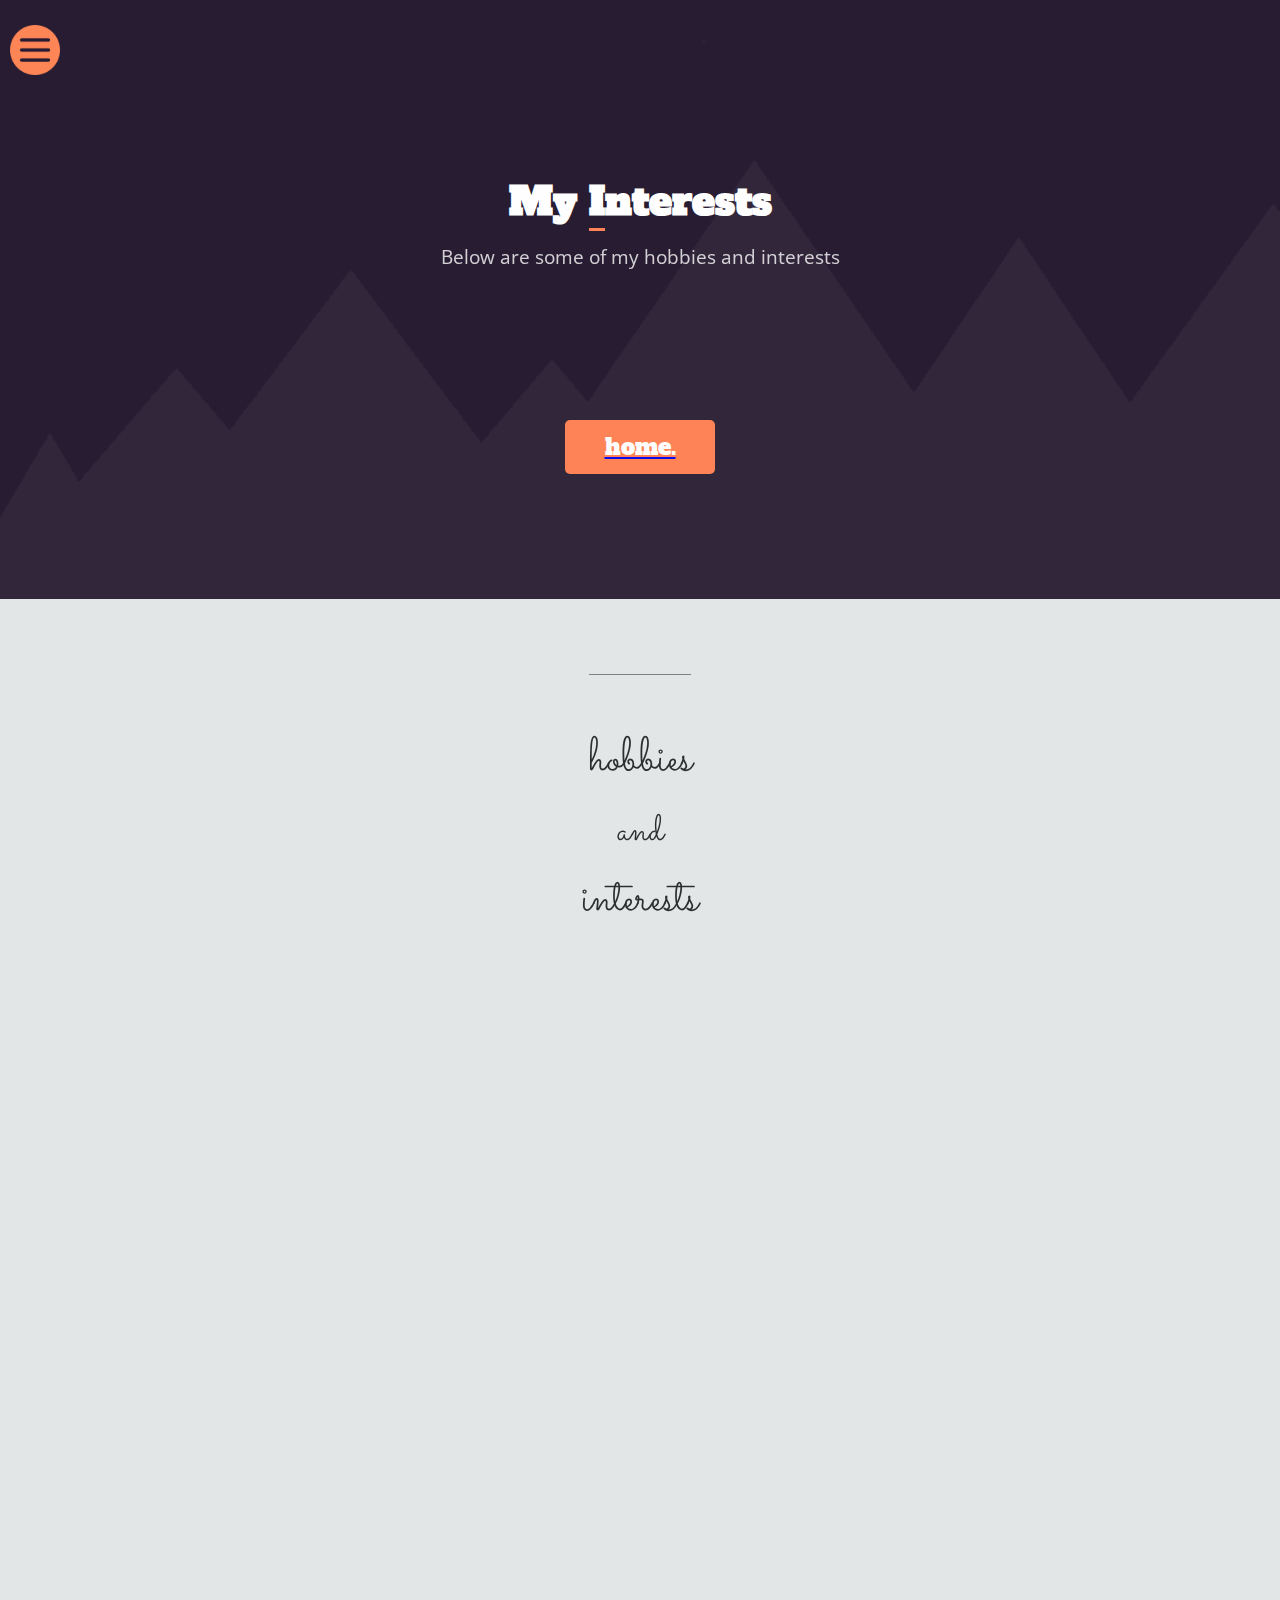
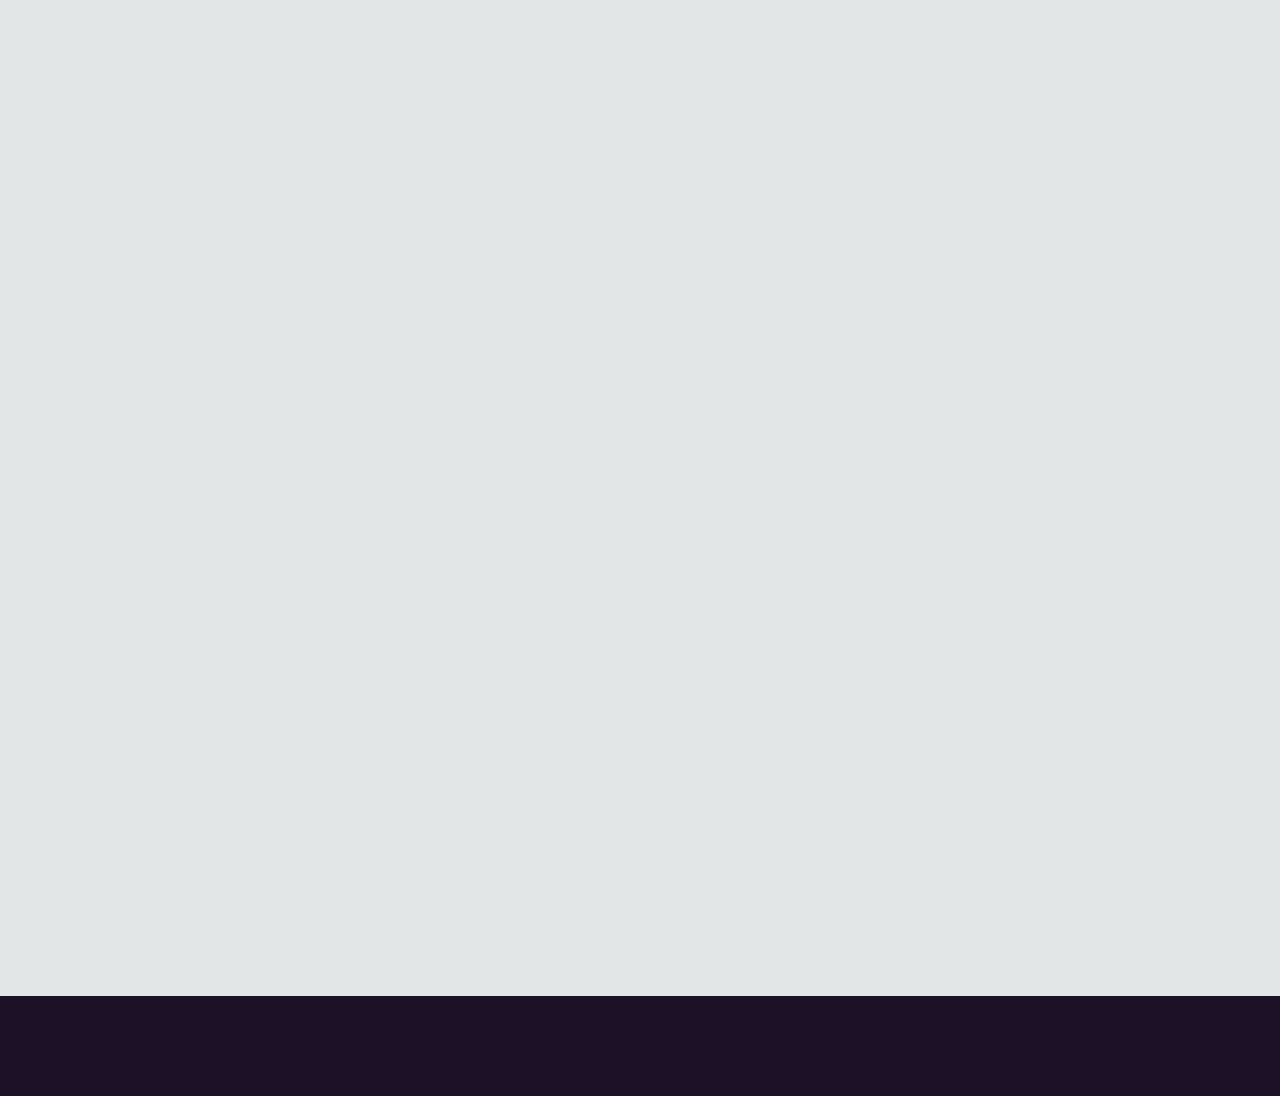
==== interests.html @ 3ed96c2d "Main Files" ====
<!DOCTYPE html>
<html lang="en">
    <head>
        <meta charset="UTF-8" name="viewport" content="width=device-width">
        <link rel="stylesheet" type="text/css" href="CSS/interests.css">
        <link rel="stylesheet" href="https://maxcdn.bootstrapcdn.com/bootstrap/4.0.0-alpha.5/css/bootstrap.min.css" integrity="sha384-AysaV+vQoT3kOAXZkl02PThvDr8HYKPZhNT5h/CXfBThSRXQ6jW5DO2ekP5ViFdi" crossorigin="anonymous">
            <link href="https://fonts.googleapis.com/css?family=Baloo|Open+Sans" rel="stylesheet">
            <link href="https://fonts.googleapis.com/css?family=Open+Sans" rel="stylesheet">
            <link href="https://fonts.googleapis.com/css?family=Leckerli+One|Sacramento" rel="stylesheet">
            <link href="https://fonts.googleapis.com/css?family=Sacramento" rel="stylesheet">
            <link href="https://fonts.googleapis.com/css?family=Alfa+Slab+One|Leckerli+One|Sacramento" rel="stylesheet">
            <link href="https://fonts.googleapis.com/css?family=Dosis|Open+Sans" rel="stylesheet">
    </head>
    
    <body>
        
        <div id="wrapper">
                    
                <div class="phoneMenu" id="phoneMenu">
                    
                    <div class="phoneMenuItems">
                    
                        <ul>
                            <li><a href="about.html">about</a></li>
                            <li><a href="projects.html">projects</a></li>
                            
                        </ul>
                    
                        <div class="x" id="cancelMenuBtn">X</div>
                        
                    </div>
                    
                </div>
                
                <div class="container-fluid">
                    
                    <div class="row">
                        <div class="col-lg-12
                                    mainBlock">
                            
                            <div class="menuBtnContainer" id="menuBtnContainer">
                                <img src="Images/menuBtn.png" class="menuBtn" id="menuBtn">
                                <a href="about.html" class="aboutBtn" id="aboutBtn">> about</a>
                                <a href="projects.html" class="interestsBtn" id="interestsBtn">> projects</a>
                            </div>
                            
                            <h1 class="mainTitle">My <p class="mainTitleName">Interests</p></h1>
                            <small class="mainText">Below are some of my hobbies and interests</small>
                            
                            <a href="projects.html"><button class="portfolioBtn">home.</button></a>
                                
                                <img src="Images/menuBtn.png" class="menuBtnPhone" id="menuBtnPhone">
                            
                        </div>
                    </div>
                    
                    
                    <div class="lineBreak">
                    </div>
                    <p class="lineBreakText">hobbies<br><small class="lineBreakAnd">and</small><br>interests</p>
                    
                    
                    <div class="row">
                     
                        <div class="offset-lg-1 col-lg-6
                                    col-md-12
                                    col-sm-12
                                    col-xs-12
                                    htmlBlock
                                    block">
                            
                            <h3 class="blockTitle htmlBlockTitle">anime.<img src="Images/animeImg.png" alt="#" class="animeImg"></h3><p class="blockPara">Anime, short for the word animation, is a style of Japanese animation typically aimed at adults and children. There's plenty to pick from, and many anime style movies are very popular and considered classics even in the West (Spirited Away is one that comes to mind). I've watched many and my current favourites are Hunter X Hunter and Full Metal Alchemist.</p>
                            
                        </div>
                        
                    </div>
                    
                    <div class="row">
                        <div class="offset-lg-5 col-lg-6
                                    col-md-12
                                    col-sm-12
                                    col-xs-12
                                    cssBlock
                                    block">
                            
                            <h3 class="blockTitle">art.<img src="Images/artImg.png" alt="#" class="artImg"></h3><p class="blockPara">Ever since reading my first comic I was really into the art and have become interested in producing some of my own. I used to use pencil and paper but have since gone digital, so now I use a tablet and special pen to draw with.</p>
                            
                            
                        </div>
                    </div>
                    
                    <div class="row">
                        <div class="offset-lg-1 col-lg-6
                                    col-md-12
                                    col-sm-12
                                    col-xs-12
                                    javascriptBlock
                                    block">
                            
                            <h3 class="blockTitle">movies.<img src="Images/moviesImg.png" alt="#" class="moviesImg"></h3><p class="blockPara">I watch a lot of movies, recent favourties are Drive and Don't Breath. Looking forward to Star Wars this year.</p>
                            
                        </div>
                    </div>
                    
                    <div class="row">
                        <div class="offset-lg-5 col-lg-6
                                    col-md-12
                                    col-sm-12
                                    col-xs-12
                                    jqueryBlock
                                    block">
                            
                            <h3 class="blockTitle">web design.<img src="Images/webImg.png" alt="#" class="webImg"></h3><p class="blockPara">I studied Web Design in University and did front-end stuff as well as some PHP and SQL. It wasn't until after Uni that I became super interested in a career in web design. I tried a bunch of different programming languages trying to figure out what path I should go down. I really enjoyed the creative side of web design and have been doing it ever since.</p>
                            
                        </div>
                        
                    </div>
                    
                </div>
                
                <div id="footer">
                
                    <div class="footerIconContainer">
                    </div>
                    
                </div>
                
            </div>
        
        <script type="text/javascript" src="Javascript/jquery-1.12.4.js"></script>
        <script type="text/javascript" src="Javascript/interests.js"></script>
    </body>
</html>
---- CSS/interests.css ----
* {
    padding:0;
    margin:0;
}

#wrapper {
    background-color:#E2E6E6;
}

.phoneMenu {
    position:fixed;
    width:100%;
    height:100%;
    overflow:hidden;
    background-color:black;
    z-index:11111;
    opacity:0.9;
    transition:1s ease-in-out;
    top:-1000px;
}

.phoneMenuItems {
    width:60%;
    margin:0 auto;
    text-align:center;
    margin-top:75px;
}

.phoneMenuItems li {
    line-height:3;
    list-style-type:none;
}

.phoneMenuItems li a {
    text-decoration:none;
    font-family:alfa slab one;
    font-size:1.5em;
    opacity:;
    color:coral;
}

.menuBtnPhone:hover {
    opacity:0.8;
    cursor:pointer;
}

.x {
    margin-top:50px;
    font-family:alfa slab one;
    font-size:3em;
    color:coral;
}
.x:hover {
    cursor:pointer;
}

/* Main header */
.mainBlock {
    height:auto;
    padding-bottom:125px;
    background-color:#1D1128;
    opacity:0.95;
    overflow:hidden;
    background-image:url('../Backgrounds/portfolioBG.png');
    background-repeat:no-repeat;
    background-size:cover;
}

.mainTitle {
    width:60%;
    margin:0 auto;
    text-align:center;
    font-family:alfa slab one;
    margin-top:175px;
    font-size:2.4em;
    color:white;
}
.mainTitleName {
    display:inline-block;
}

.mainTitleName::first-letter {
    border-bottom:3px solid coral;
}

.mainText {
    width:80%;
    display:block;
    margin: 0 auto;
    text-align:center;
    margin-top:15px;
    font-family:open sans;
    font-size:1.2em;
    color:white;
    opacity:0.8;
}

.btnContainer {
    width:35%;
    height:auto;
    margin: 0 auto;
    margin-top:450px;
    text-align:center;
}

.portfolioBtn {
    display:block;
    margin:0 auto;
    margin-top:150px;
    border:none;
    background-color:coral;
    transition:0.25s ease-in-out;
    border-radius:5px;
    font-family:alfa slab one;
    font-size:1.4em;
    color:white;
    padding:12px;
    width:150px;
}

.menuBtnContainer {
    position:fixed;
    width:150px;
    height:200px;
    padding-top:25px;
    padding-left:10px;
    overflow:hidden;
}

.aboutBtn, .interestsBtn{
    display:block;
    margin-top:15px;
    margin-left:-125px;
    font-family:open sans;
    color:white;
    width:100px;
    font-size:1.2em;
    transition:0.5s ease-in-out;
    z-index:1;
}

.aboutBtn::first-letter, .interestsBtn::first-letter {
    color:coral;
}

.aboutBtn:hover, .interestsBtn:hover {
    text-decoration:none;
    color:coral;
}

.menuBtn {
    width:50px;
    transition:0.25s ease-in-out;
    z-index:1111;
}

.menuBtnPhone {
    width:50px;
    position:fixed;
    transition:0.25s ease-in-out;
    z-index:1111;
    top:0;
    left:0;
    margin:20px;
    opacity:0.5;
    display:none;
}


.portfolioBtn:hover, .menuBtn:hover {
    opacity:0.8;
    cursor:pointer;
}

/* Line break */
.lineBreak {
    margin:0 auto;
    width:8%;
    border-top:1px solid grey;
    margin-top:75px;
    margin-bottom:50px;
}

/* Line break text - experienced in .. */
.lineBreakText {
    text-align:center;
    font-family:sacramento;
    font-size:3em;
    opacity:0.8;
}

/* Language containers (what I'm experienced at) */
.htmlBlock, .cssBlock, .javascriptBlock, .jqueryBlock, .bootstrapBlock {
    height:auto;
    margin-top:50px;
    background-color:#51A9;
    padding:25px;
    opacity:0;
}

.afterScroll {
    transition:0.25s ease-in-out;
    opacity:1;
    width:100%;
}

/* Puts space between footer and last container */
.jqueryBlock {
    margin-bottom:150px;
}


.blockTitle {
    font-family:alfa slab one;
    font-size:2.8em;
    color:#1D1128;
    width:50%;
    opacity:0.9;
    margin:0 auto;
}
.blockTitle::first-letter {
    border-bottom:3px solid coral;
}

.blockPara {
    margin-top:25px;
    font-family:open sans;
    font-size:1.4em;
    line-height:1.6;
    width:50%;
    margin:0 auto;
    margin-top:25px;
}
.animeImg, .artImg, .moviesImg, .webImg {
    width:100px;
    opacity:0.6;
    padding:15px;
}
.artImg {
    width:80px;
}
.moviesImg {
    opacity:0.5;
}
.webImg {
    width:85px;
}

#footer {
    height:100px;
    background-color:#1D1128;
}




/* Under 500px screen size */
@media only screen 
    and (max-width:500px) {
        
        .lineBreak, .menuBtn, .menuBtnContainer {
            display:none;
        }
        .menuBtnPhone {
            display:block;
        }
        .blockTitle {
            font-size:2em;
            width:90%;
        }
        .blockPara {
            width:90%;
            font-size:1em;
            margin:0 auto;
            margin-top:0;
        }
        .lineBreakText {
            font-size:2.6em;
            width:75%;
            margin:0 auto;
            margin-top:50px;
        }
        .portfolioBtn {
            margin-top:50px
        }
        .mainTitle {
            margin-top:100px
        }
        .mainBlock {
            height:475px
        }
        .homeBtn {
            margin-top:50px;
            width:100px;
            font-size:1em;
        }
}

/* Changes width of text onscreen so it's not squashed */
@media only screen
    and (min-width:501px)
    and (max-width:1400px) {
        
        .blockTitle {
            width:80%;
        }
        .blockPara {
            width:80%;
        }
}

@media only screen
    and (min-width:1401px)
    and (max-width:1600px) {
        .blockTitle {
            width:75%;
        }
        .blockPara {
            width:75%;
        }
}

/* Phones */
@media only screen 
    and (max-device-width:500px)
    and (orientation: portrait) {
        
        .mainTitle {
            margin-top:100px
        }
        .mainBlock {
            height:475px
        }
        .menuBtn {
            display:none;
        }
        .menuBtnPhone {
            display:block;
            width:50px;
        }
        .x {
            margin-top:10px;
        }
        .portfolioBtn {
            margin-top:50px;
            width:100px;
            font-size:1em;
        }
        .blockTitle, .blockPara {
            width:90%;   
        }
        .lineBreakText {
            font-size:2.6em;
            width:75%;
            margin:0 auto;
            margin-top:75px;
        }
        .phoneMenuItems {
            margin-top:75px;
        }
        .homeBtn {
            margin-top:50px;
            width:100px;
            font-size:1em;
        }
}

@media only screen 
    and (max-device-width:800px)
    and (orientation: landscape) {
        
        .lineBreak, .menuBtn, .menuBtnContainer {
            display:none;
        }
        .menuBtnPhone {
            display:block;
        }
        .phoneMenuItems {
            margin-top:50px;
        }
        .x {
            margin-top:10px;
        }
        .blockTitle {
            font-size:2em;
            text-align:center;
            width:90%;
        }
        .blockPara {
            width:60%;
            font-size:1em;
        }
        .lineBreakText {
            font-size:2.6em;
            width:75%;
            margin:0 auto;
            margin-top:50px;
        }
        .portfolioBtn {
            margin-top:50px
        }
        .mainTitle {
            margin-top:100px
        }
        .mainBlock {
            height:475px
        }
}
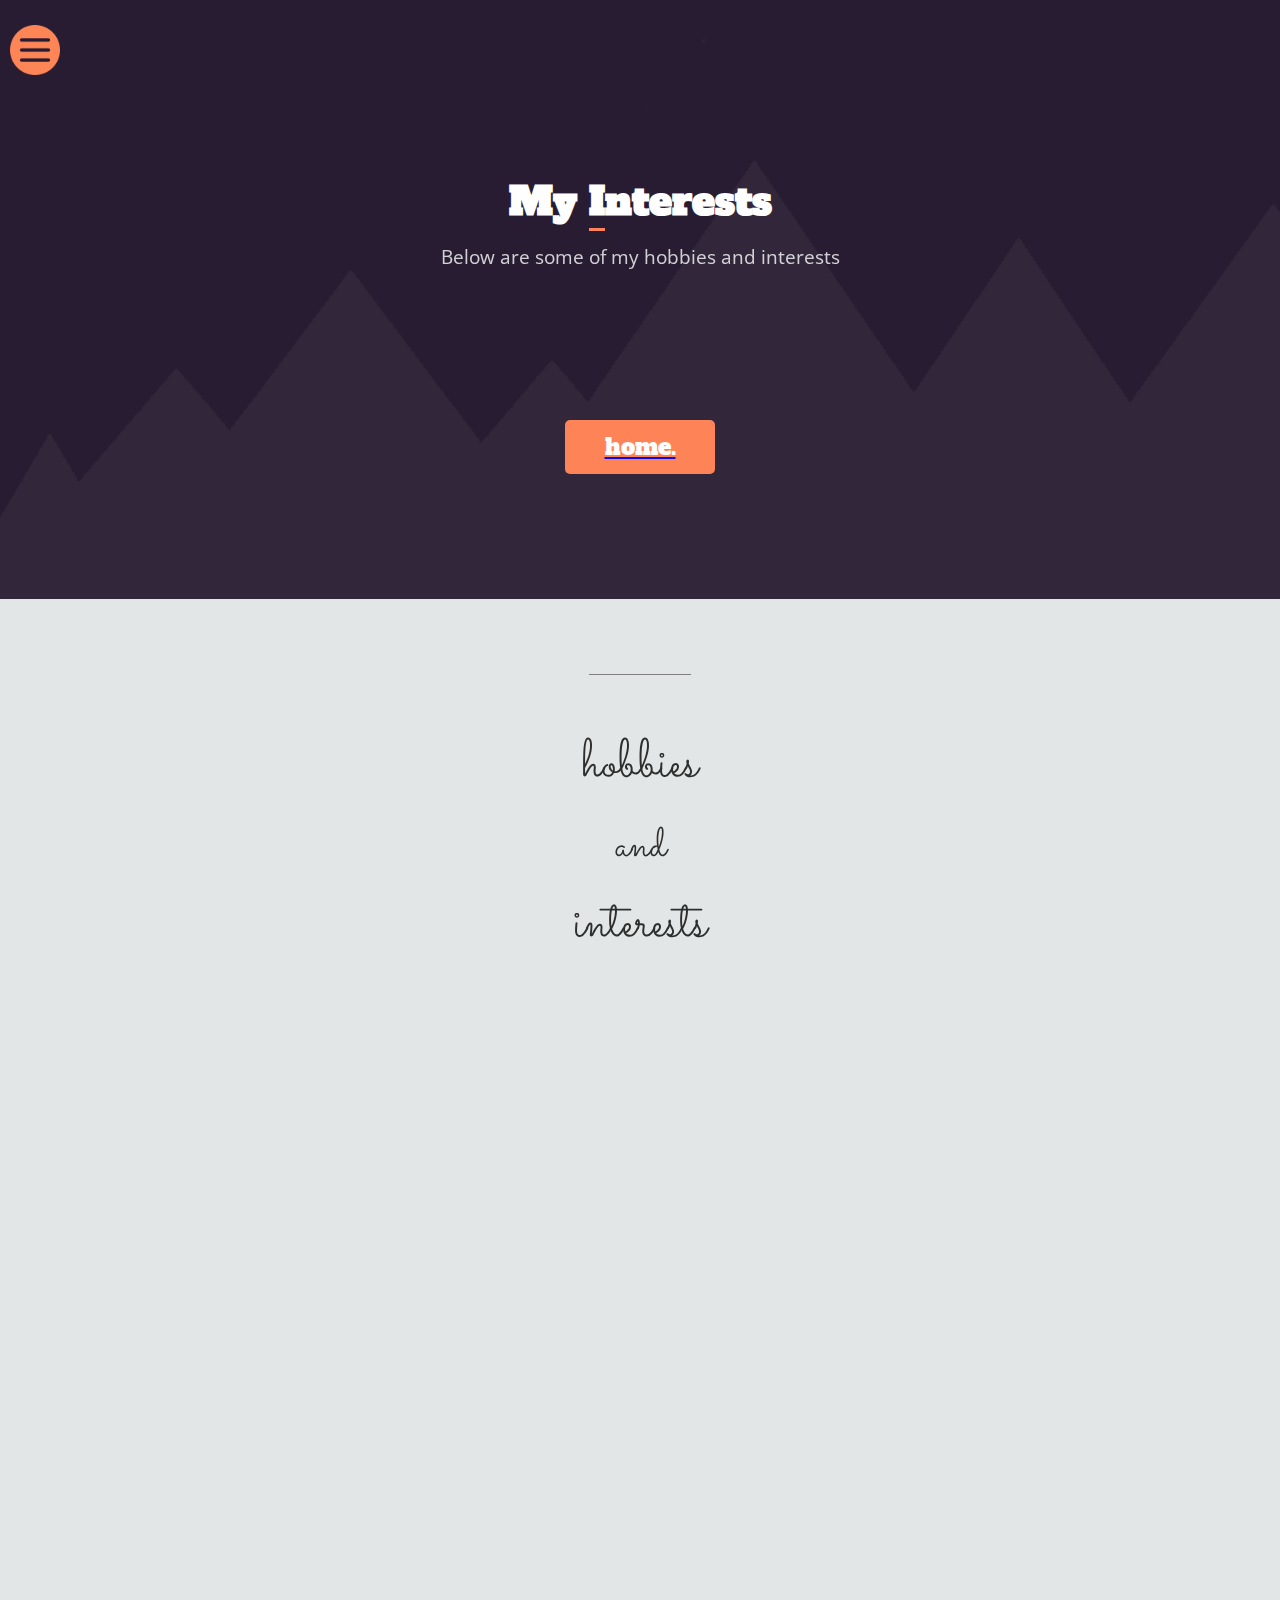
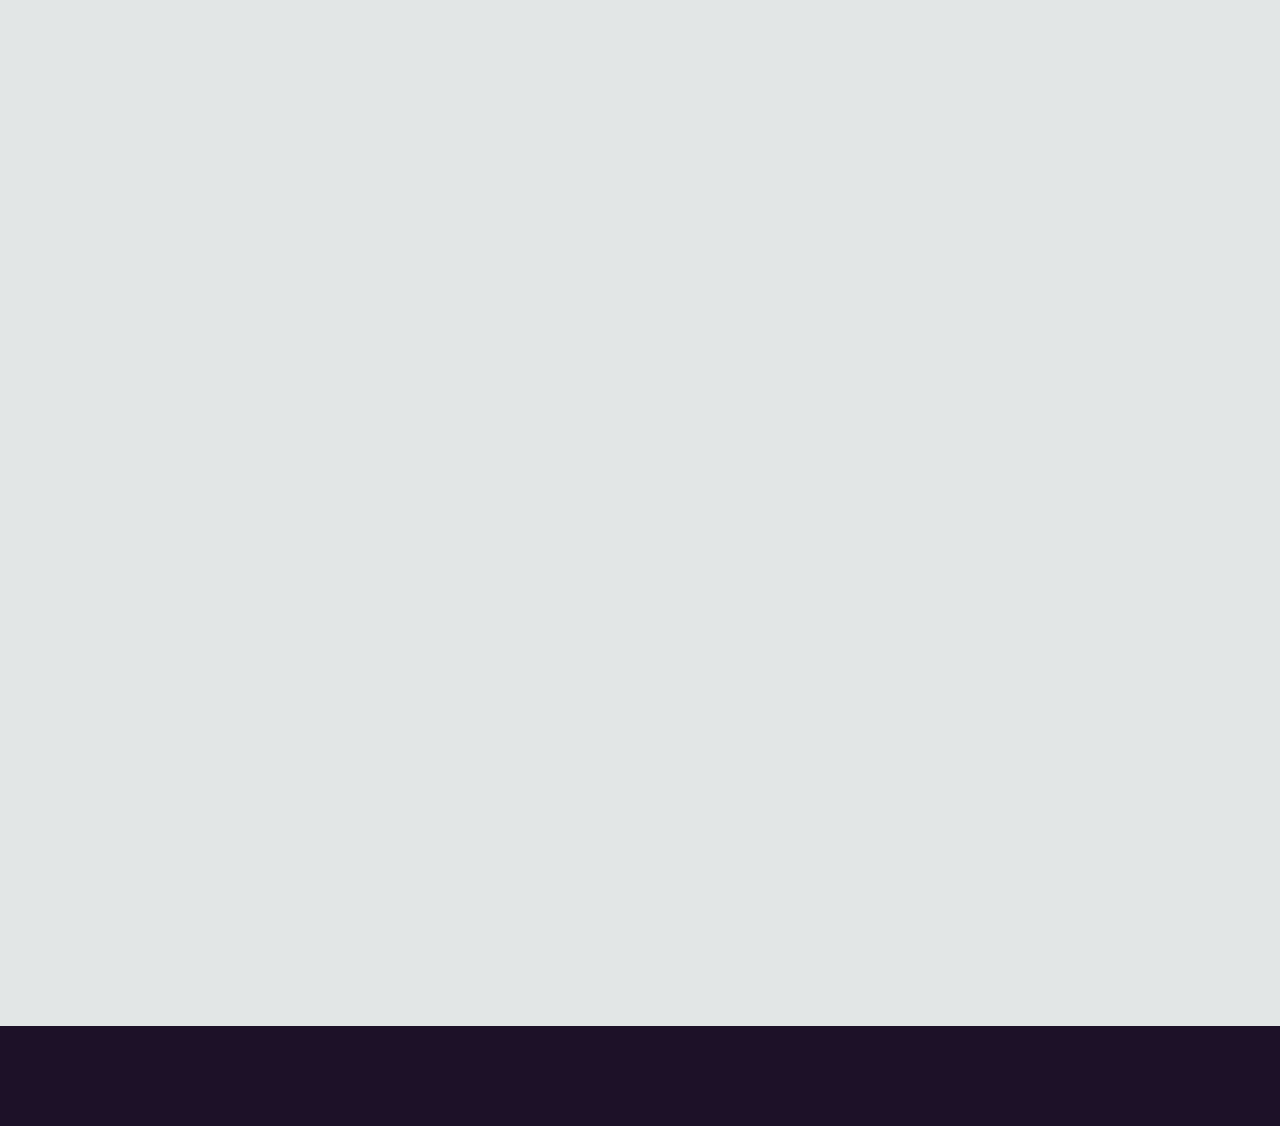
==== commit de12efe4: "Add files via upload" ====
--- a/interests.html
+++ b/interests.html
@@ -1,133 +1,133 @@
-<!DOCTYPE html>
-<html lang="en">
-    <head>
-        <meta charset="UTF-8" name="viewport" content="width=device-width">
-        <link rel="stylesheet" type="text/css" href="CSS/interests.css">
-        <link rel="stylesheet" href="https://maxcdn.bootstrapcdn.com/bootstrap/4.0.0-alpha.5/css/bootstrap.min.css" integrity="sha384-AysaV+vQoT3kOAXZkl02PThvDr8HYKPZhNT5h/CXfBThSRXQ6jW5DO2ekP5ViFdi" crossorigin="anonymous">
-            <link href="https://fonts.googleapis.com/css?family=Baloo|Open+Sans" rel="stylesheet">
-            <link href="https://fonts.googleapis.com/css?family=Open+Sans" rel="stylesheet">
-            <link href="https://fonts.googleapis.com/css?family=Leckerli+One|Sacramento" rel="stylesheet">
-            <link href="https://fonts.googleapis.com/css?family=Sacramento" rel="stylesheet">
-            <link href="https://fonts.googleapis.com/css?family=Alfa+Slab+One|Leckerli+One|Sacramento" rel="stylesheet">
-            <link href="https://fonts.googleapis.com/css?family=Dosis|Open+Sans" rel="stylesheet">
-    </head>
-    
-    <body>
-        
-        <div id="wrapper">
-                    
-                <div class="phoneMenu" id="phoneMenu">
-                    
-                    <div class="phoneMenuItems">
-                    
-                        <ul>
-                            <li><a href="about.html">about</a></li>
-                            <li><a href="projects.html">projects</a></li>
-                            
-                        </ul>
-                    
-                        <div class="x" id="cancelMenuBtn">X</div>
-                        
-                    </div>
-                    
-                </div>
-                
-                <div class="container-fluid">
-                    
-                    <div class="row">
-                        <div class="col-lg-12
-                                    mainBlock">
-                            
-                            <div class="menuBtnContainer" id="menuBtnContainer">
-                                <img src="Images/menuBtn.png" class="menuBtn" id="menuBtn">
-                                <a href="about.html" class="aboutBtn" id="aboutBtn">> about</a>
-                                <a href="projects.html" class="interestsBtn" id="interestsBtn">> projects</a>
-                            </div>
-                            
-                            <h1 class="mainTitle">My <p class="mainTitleName">Interests</p></h1>
-                            <small class="mainText">Below are some of my hobbies and interests</small>
-                            
-                            <a href="projects.html"><button class="portfolioBtn">home.</button></a>
-                                
-                                <img src="Images/menuBtn.png" class="menuBtnPhone" id="menuBtnPhone">
-                            
-                        </div>
-                    </div>
-                    
-                    
-                    <div class="lineBreak">
-                    </div>
-                    <p class="lineBreakText">hobbies<br><small class="lineBreakAnd">and</small><br>interests</p>
-                    
-                    
-                    <div class="row">
-                     
-                        <div class="offset-lg-1 col-lg-6
-                                    col-md-12
-                                    col-sm-12
-                                    col-xs-12
-                                    htmlBlock
-                                    block">
-                            
-                            <h3 class="blockTitle htmlBlockTitle">anime.<img src="Images/animeImg.png" alt="#" class="animeImg"></h3><p class="blockPara">Anime, short for the word animation, is a style of Japanese animation typically aimed at adults and children. There's plenty to pick from, and many anime style movies are very popular and considered classics even in the West (Spirited Away is one that comes to mind). I've watched many and my current favourites are Hunter X Hunter and Full Metal Alchemist.</p>
-                            
-                        </div>
-                        
-                    </div>
-                    
-                    <div class="row">
-                        <div class="offset-lg-5 col-lg-6
-                                    col-md-12
-                                    col-sm-12
-                                    col-xs-12
-                                    cssBlock
-                                    block">
-                            
-                            <h3 class="blockTitle">art.<img src="Images/artImg.png" alt="#" class="artImg"></h3><p class="blockPara">Ever since reading my first comic I was really into the art and have become interested in producing some of my own. I used to use pencil and paper but have since gone digital, so now I use a tablet and special pen to draw with.</p>
-                            
-                            
-                        </div>
-                    </div>
-                    
-                    <div class="row">
-                        <div class="offset-lg-1 col-lg-6
-                                    col-md-12
-                                    col-sm-12
-                                    col-xs-12
-                                    javascriptBlock
-                                    block">
-                            
-                            <h3 class="blockTitle">movies.<img src="Images/moviesImg.png" alt="#" class="moviesImg"></h3><p class="blockPara">I watch a lot of movies, recent favourties are Drive and Don't Breath. Looking forward to Star Wars this year.</p>
-                            
-                        </div>
-                    </div>
-                    
-                    <div class="row">
-                        <div class="offset-lg-5 col-lg-6
-                                    col-md-12
-                                    col-sm-12
-                                    col-xs-12
-                                    jqueryBlock
-                                    block">
-                            
-                            <h3 class="blockTitle">web design.<img src="Images/webImg.png" alt="#" class="webImg"></h3><p class="blockPara">I studied Web Design in University and did front-end stuff as well as some PHP and SQL. It wasn't until after Uni that I became super interested in a career in web design. I tried a bunch of different programming languages trying to figure out what path I should go down. I really enjoyed the creative side of web design and have been doing it ever since.</p>
-                            
-                        </div>
-                        
-                    </div>
-                    
-                </div>
-                
-                <div id="footer">
-                
-                    <div class="footerIconContainer">
-                    </div>
-                    
-                </div>
-                
-            </div>
-        
-        <script type="text/javascript" src="Javascript/jquery-1.12.4.js"></script>
-        <script type="text/javascript" src="Javascript/interests.js"></script>
-    </body>
+<!DOCTYPE html>
+<html lang="en">
+    <head>
+        <meta charset="UTF-8" name="viewport" content="width=device-width">
+        <link rel="stylesheet" type="text/css" href="CSS/interests.css">
+        <link rel="stylesheet" href="https://maxcdn.bootstrapcdn.com/bootstrap/4.0.0-alpha.5/css/bootstrap.min.css" integrity="sha384-AysaV+vQoT3kOAXZkl02PThvDr8HYKPZhNT5h/CXfBThSRXQ6jW5DO2ekP5ViFdi" crossorigin="anonymous">
+            <link href="https://fonts.googleapis.com/css?family=Baloo|Open+Sans" rel="stylesheet">
+            <link href="https://fonts.googleapis.com/css?family=Open+Sans" rel="stylesheet">
+            <link href="https://fonts.googleapis.com/css?family=Leckerli+One|Sacramento" rel="stylesheet">
+            <link href="https://fonts.googleapis.com/css?family=Sacramento" rel="stylesheet">
+            <link href="https://fonts.googleapis.com/css?family=Alfa+Slab+One|Leckerli+One|Sacramento" rel="stylesheet">
+            <link href="https://fonts.googleapis.com/css?family=Dosis|Open+Sans" rel="stylesheet">
+    </head>
+    
+    <body>
+        
+        <div id="wrapper">
+            
+            <img src="Images/menuBtn.png" class="menuBtnPhone" id="menuBtnPhone">
+                    
+                <div class="phoneMenu" id="phoneMenu">
+                    
+                    <div class="phoneMenuItems">
+                    
+                        <ul>
+                            <li><a href="about.html">about</a></li>
+                            <li><a href="projects.html">projects</a></li>
+                            
+                        </ul>
+                    
+                        <div class="x" id="cancelMenuBtn">X</div>
+                        
+                    </div>
+                    
+                </div>
+                
+                <div class="container-fluid">
+                    
+                    <div class="row">
+                        <div class="col-lg-12
+                                    mainBlock">
+                            
+                            <div class="menuBtnContainer" id="menuBtnContainer">
+                                <img src="Images/menuBtn.png" class="menuBtn" id="menuBtn">
+                                <a href="about.html" class="aboutBtn" id="aboutBtn">> about</a>
+                                <a href="projects.html" class="interestsBtn" id="interestsBtn">> projects</a>
+                            </div>
+                            
+                            <h1 class="mainTitle">My <p class="mainTitleName">Interests</p></h1>
+                            <small class="mainText">Below are some of my hobbies and interests</small>
+                            
+                            <a href="portfolio.html"><button class="portfolioBtn">home.</button></a>
+                            
+                        </div>
+                    </div>
+                    
+                    
+                    <div class="lineBreak">
+                    </div>
+                    <p class="lineBreakText">hobbies<br><small class="lineBreakAnd">and</small><br>interests</p>
+                    
+                    
+                    <div class="row">
+                     
+                        <div class="offset-lg-1 col-lg-6
+                                    col-md-12
+                                    col-sm-12
+                                    col-xs-12
+                                    htmlBlock
+                                    block">
+                            
+                            <h3 class="blockTitle htmlBlockTitle">anime.<img src="Images/animeImg.png" alt="#" class="animeImg"></h3><p class="blockPara">Anime, short for the word animation, is a style of Japanese animation typically aimed at adults and children. There's plenty to pick from, and many anime style movies are very popular and considered classics even in the West (Spirited Away is one that comes to mind). I've watched many and my current favourites are Hunter X Hunter and Full Metal Alchemist.</p>
+                            
+                        </div>
+                        
+                    </div>
+                    
+                    <div class="row">
+                        <div class="offset-lg-5 col-lg-6
+                                    col-md-12
+                                    col-sm-12
+                                    col-xs-12
+                                    cssBlock
+                                    block">
+                            
+                            <h3 class="blockTitle">art.<img src="Images/artImg.png" alt="#" class="artImg"></h3><p class="blockPara">Ever since reading my first comic I was really into the art and have become interested in producing some of my own. I used to use pencil and paper but have since gone digital, so now I use a tablet and special pen to draw with.</p>
+                            
+                            
+                        </div>
+                    </div>
+                    
+                    <div class="row">
+                        <div class="offset-lg-1 col-lg-6
+                                    col-md-12
+                                    col-sm-12
+                                    col-xs-12
+                                    javascriptBlock
+                                    block">
+                            
+                            <h3 class="blockTitle">movies.<img src="Images/moviesImg.png" alt="#" class="moviesImg"></h3><p class="blockPara">I watch a lot of movies, recent favourties are Drive and Don't Breath. Looking forward to Star Wars this year.</p>
+                            
+                        </div>
+                    </div>
+                    
+                    <div class="row">
+                        <div class="offset-lg-5 col-lg-6
+                                    col-md-12
+                                    col-sm-12
+                                    col-xs-12
+                                    jqueryBlock
+                                    block">
+                            
+                            <h3 class="blockTitle">web design.<img src="Images/webImg.png" alt="#" class="webImg"></h3><p class="blockPara">I studied Web Design in University and did front-end stuff as well as some PHP and SQL. It wasn't until after Uni that I became super interested in a career in web design. I tried a bunch of different programming languages trying to figure out what path I should go down. I really enjoyed the creative side of web design and have been doing it ever since.</p>
+                            
+                        </div>
+                        
+                    </div>
+                    
+                </div>
+                
+                <div id="footer">
+                
+                    <div class="footerIconContainer">
+                    </div>
+                    
+                </div>
+                
+            </div>
+        
+        <script type="text/javascript" src="Javascript/jquery-1.12.4.js"></script>
+        <script type="text/javascript" src="Javascript/interests.js"></script>
+    </body>
 </html>--- a/CSS/interests.css
+++ b/CSS/interests.css
@@ -1,408 +1,414 @@
-* {
-    padding:0;
-    margin:0;
-}
-
-#wrapper {
-    background-color:#E2E6E6;
-}
-
-.phoneMenu {
-    position:fixed;
-    width:100%;
-    height:100%;
-    overflow:hidden;
-    background-color:black;
-    z-index:11111;
-    opacity:0.9;
-    transition:1s ease-in-out;
-    top:-1000px;
-}
-
-.phoneMenuItems {
-    width:60%;
-    margin:0 auto;
-    text-align:center;
-    margin-top:75px;
-}
-
-.phoneMenuItems li {
-    line-height:3;
-    list-style-type:none;
-}
-
-.phoneMenuItems li a {
-    text-decoration:none;
-    font-family:alfa slab one;
-    font-size:1.5em;
-    opacity:;
-    color:coral;
-}
-
-.menuBtnPhone:hover {
-    opacity:0.8;
-    cursor:pointer;
-}
-
-.x {
-    margin-top:50px;
-    font-family:alfa slab one;
-    font-size:3em;
-    color:coral;
-}
-.x:hover {
-    cursor:pointer;
-}
-
-/* Main header */
-.mainBlock {
-    height:auto;
-    padding-bottom:125px;
-    background-color:#1D1128;
-    opacity:0.95;
-    overflow:hidden;
-    background-image:url('../Backgrounds/portfolioBG.png');
-    background-repeat:no-repeat;
-    background-size:cover;
-}
-
-.mainTitle {
-    width:60%;
-    margin:0 auto;
-    text-align:center;
-    font-family:alfa slab one;
-    margin-top:175px;
-    font-size:2.4em;
-    color:white;
-}
-.mainTitleName {
-    display:inline-block;
-}
-
-.mainTitleName::first-letter {
-    border-bottom:3px solid coral;
-}
-
-.mainText {
-    width:80%;
-    display:block;
-    margin: 0 auto;
-    text-align:center;
-    margin-top:15px;
-    font-family:open sans;
-    font-size:1.2em;
-    color:white;
-    opacity:0.8;
-}
-
-.btnContainer {
-    width:35%;
-    height:auto;
-    margin: 0 auto;
-    margin-top:450px;
-    text-align:center;
-}
-
-.portfolioBtn {
-    display:block;
-    margin:0 auto;
-    margin-top:150px;
-    border:none;
-    background-color:coral;
-    transition:0.25s ease-in-out;
-    border-radius:5px;
-    font-family:alfa slab one;
-    font-size:1.4em;
-    color:white;
-    padding:12px;
-    width:150px;
-}
-
-.menuBtnContainer {
-    position:fixed;
-    width:150px;
-    height:200px;
-    padding-top:25px;
-    padding-left:10px;
-    overflow:hidden;
-}
-
-.aboutBtn, .interestsBtn{
-    display:block;
-    margin-top:15px;
-    margin-left:-125px;
-    font-family:open sans;
-    color:white;
-    width:100px;
-    font-size:1.2em;
-    transition:0.5s ease-in-out;
-    z-index:1;
-}
-
-.aboutBtn::first-letter, .interestsBtn::first-letter {
-    color:coral;
-}
-
-.aboutBtn:hover, .interestsBtn:hover {
-    text-decoration:none;
-    color:coral;
-}
-
-.menuBtn {
-    width:50px;
-    transition:0.25s ease-in-out;
-    z-index:1111;
-}
-
-.menuBtnPhone {
-    width:50px;
-    position:fixed;
-    transition:0.25s ease-in-out;
-    z-index:1111;
-    top:0;
-    left:0;
-    margin:20px;
-    opacity:0.5;
-    display:none;
-}
-
-
-.portfolioBtn:hover, .menuBtn:hover {
-    opacity:0.8;
-    cursor:pointer;
-}
-
-/* Line break */
-.lineBreak {
-    margin:0 auto;
-    width:8%;
-    border-top:1px solid grey;
-    margin-top:75px;
-    margin-bottom:50px;
-}
-
-/* Line break text - experienced in .. */
-.lineBreakText {
-    text-align:center;
-    font-family:sacramento;
-    font-size:3em;
-    opacity:0.8;
-}
-
-/* Language containers (what I'm experienced at) */
-.htmlBlock, .cssBlock, .javascriptBlock, .jqueryBlock, .bootstrapBlock {
-    height:auto;
-    margin-top:50px;
-    background-color:#51A9;
-    padding:25px;
-    opacity:0;
-}
-
-.afterScroll {
-    transition:0.25s ease-in-out;
-    opacity:1;
-    width:100%;
-}
-
-/* Puts space between footer and last container */
-.jqueryBlock {
-    margin-bottom:150px;
-}
-
-
-.blockTitle {
-    font-family:alfa slab one;
-    font-size:2.8em;
-    color:#1D1128;
-    width:50%;
-    opacity:0.9;
-    margin:0 auto;
-}
-.blockTitle::first-letter {
-    border-bottom:3px solid coral;
-}
-
-.blockPara {
-    margin-top:25px;
-    font-family:open sans;
-    font-size:1.4em;
-    line-height:1.6;
-    width:50%;
-    margin:0 auto;
-    margin-top:25px;
-}
-.animeImg, .artImg, .moviesImg, .webImg {
-    width:100px;
-    opacity:0.6;
-    padding:15px;
-}
-.artImg {
-    width:80px;
-}
-.moviesImg {
-    opacity:0.5;
-}
-.webImg {
-    width:85px;
-}
-
-#footer {
-    height:100px;
-    background-color:#1D1128;
-}
-
-
-
-
-/* Under 500px screen size */
-@media only screen 
-    and (max-width:500px) {
-        
-        .lineBreak, .menuBtn, .menuBtnContainer {
-            display:none;
-        }
-        .menuBtnPhone {
-            display:block;
-        }
-        .blockTitle {
-            font-size:2em;
-            width:90%;
-        }
-        .blockPara {
-            width:90%;
-            font-size:1em;
-            margin:0 auto;
-            margin-top:0;
-        }
-        .lineBreakText {
-            font-size:2.6em;
-            width:75%;
-            margin:0 auto;
-            margin-top:50px;
-        }
-        .portfolioBtn {
-            margin-top:50px
-        }
-        .mainTitle {
-            margin-top:100px
-        }
-        .mainBlock {
-            height:475px
-        }
-        .homeBtn {
-            margin-top:50px;
-            width:100px;
-            font-size:1em;
-        }
-}
-
-/* Changes width of text onscreen so it's not squashed */
-@media only screen
-    and (min-width:501px)
-    and (max-width:1400px) {
-        
-        .blockTitle {
-            width:80%;
-        }
-        .blockPara {
-            width:80%;
-        }
-}
-
-@media only screen
-    and (min-width:1401px)
-    and (max-width:1600px) {
-        .blockTitle {
-            width:75%;
-        }
-        .blockPara {
-            width:75%;
-        }
-}
-
-/* Phones */
-@media only screen 
-    and (max-device-width:500px)
-    and (orientation: portrait) {
-        
-        .mainTitle {
-            margin-top:100px
-        }
-        .mainBlock {
-            height:475px
-        }
-        .menuBtn {
-            display:none;
-        }
-        .menuBtnPhone {
-            display:block;
-            width:50px;
-        }
-        .x {
-            margin-top:10px;
-        }
-        .portfolioBtn {
-            margin-top:50px;
-            width:100px;
-            font-size:1em;
-        }
-        .blockTitle, .blockPara {
-            width:90%;   
-        }
-        .lineBreakText {
-            font-size:2.6em;
-            width:75%;
-            margin:0 auto;
-            margin-top:75px;
-        }
-        .phoneMenuItems {
-            margin-top:75px;
-        }
-        .homeBtn {
-            margin-top:50px;
-            width:100px;
-            font-size:1em;
-        }
-}
-
-@media only screen 
-    and (max-device-width:800px)
-    and (orientation: landscape) {
-        
-        .lineBreak, .menuBtn, .menuBtnContainer {
-            display:none;
-        }
-        .menuBtnPhone {
-            display:block;
-        }
-        .phoneMenuItems {
-            margin-top:50px;
-        }
-        .x {
-            margin-top:10px;
-        }
-        .blockTitle {
-            font-size:2em;
-            text-align:center;
-            width:90%;
-        }
-        .blockPara {
-            width:60%;
-            font-size:1em;
-        }
-        .lineBreakText {
-            font-size:2.6em;
-            width:75%;
-            margin:0 auto;
-            margin-top:50px;
-        }
-        .portfolioBtn {
-            margin-top:50px
-        }
-        .mainTitle {
-            margin-top:100px
-        }
-        .mainBlock {
-            height:475px
-        }
+* {
+    padding:0;
+    margin:0;
+}
+
+#wrapper {
+    background-color:#E2E6E6;
+}
+
+.phoneMenu {
+    position:fixed;
+    width:100%;
+    height:100%;
+    overflow:hidden;
+    background-color:black;
+    z-index:11111;
+    opacity:0.9;
+    transition:1s ease-in-out;
+    top:-1000px;
+}
+
+.phoneMenuItems {
+    width:60%;
+    margin:0 auto;
+    text-align:center;
+    margin-top:75px;
+}
+
+.phoneMenuItems li {
+    line-height:3;
+    list-style-type:none;
+}
+
+.phoneMenuItems li a {
+    text-decoration:none;
+    font-family:alfa slab one;
+    font-size:1.5em;
+    opacity:;
+    color:coral;
+}
+
+.menuBtnPhone:hover {
+    opacity:0.8;
+    cursor:pointer;
+}
+
+.x {
+    margin-top:50px;
+    font-family:alfa slab one;
+    font-size:3em;
+    color:coral;
+}
+.x:hover {
+    cursor:pointer;
+}
+
+/* Main header */
+.mainBlock {
+    height:auto;
+    padding-bottom:125px;
+    background-color:#1D1128;
+    opacity:0.95;
+    overflow:hidden;
+    background-image:url('../Backgrounds/portfolioBG.png');
+    background-repeat:no-repeat;
+    background-size:cover;
+}
+
+.mainTitle {
+    width:60%;
+    margin:0 auto;
+    text-align:center;
+    font-family:alfa slab one;
+    margin-top:175px;
+    font-size:2.4em;
+    color:white;
+}
+.mainTitleName {
+    display:inline-block;
+}
+
+.mainTitleName::first-letter {
+    border-bottom:3px solid coral;
+}
+
+.mainText {
+    width:80%;
+    display:block;
+    margin: 0 auto;
+    text-align:center;
+    margin-top:15px;
+    font-family:open sans;
+    font-size:1.2em;
+    color:white;
+    opacity:0.8;
+}
+
+.btnContainer {
+    width:35%;
+    height:auto;
+    margin: 0 auto;
+    margin-top:450px;
+    text-align:center;
+}
+
+.portfolioBtn {
+    display:block;
+    margin:0 auto;
+    margin-top:150px;
+    border:none;
+    background-color:coral;
+    transition:0.25s ease-in-out;
+    border-radius:5px;
+    font-family:alfa slab one;
+    font-size:1.4em;
+    color:white;
+    padding:12px;
+    width:150px;
+}
+
+.menuBtnContainer {
+    position:fixed;
+    width:150px;
+    height:200px;
+    padding-top:25px;
+    padding-left:10px;
+    overflow:hidden;
+}
+
+.aboutBtn, .interestsBtn{
+    display:block;
+    margin-top:15px;
+    margin-left:-125px;
+    font-family:open sans;
+    color:white;
+    width:100px;
+    font-size:1.2em;
+    transition:0.5s ease-in-out;
+    z-index:1;
+}
+
+.aboutBtn::first-letter, .interestsBtn::first-letter {
+    color:coral;
+}
+
+.aboutBtn:hover, .interestsBtn:hover {
+    text-decoration:none;
+    color:coral;
+}
+
+.menuBtn {
+    width:50px;
+    transition:0.25s ease-in-out;
+    z-index:1111;
+}
+
+.menuBtnPhone {
+    width:50px;
+    position:fixed;
+    transition:0.25s ease-in-out;
+    z-index:1111;
+    top:0;
+    left:0;
+    margin:20px;
+    opacity:0.5;
+    display:none;
+}
+
+
+.portfolioBtn:hover, .menuBtn:hover {
+    opacity:0.8;
+    cursor:pointer;
+}
+
+/* Line break */
+.lineBreak {
+    margin:0 auto;
+    width:8%;
+    border-top:1px solid grey;
+    margin-top:75px;
+    margin-bottom:50px;
+}
+
+/* Line break text - experienced in .. */
+.lineBreakText {
+    text-align:center;
+    font-family:sacramento;
+    font-size:3.4em;
+    opacity:0.8;
+}
+
+/* Language containers (what I'm experienced at) */
+.htmlBlock, .cssBlock, .javascriptBlock, .jqueryBlock, .bootstrapBlock {
+    height:auto;
+    margin-top:50px;
+    background-color:#51A9;
+    padding:25px;
+    opacity:0;
+}
+
+.afterScroll {
+    transition:0.25s ease-in-out;
+    opacity:1;
+    width:100%;
+}
+
+/* Puts space between footer and last container */
+.jqueryBlock {
+    margin-bottom:150px;
+}
+
+
+.blockTitle {
+    font-family:alfa slab one;
+    font-size:2.8em;
+    color:#1D1128;
+    width:50%;
+    opacity:0.9;
+    margin:0 auto;
+}
+.blockTitle::first-letter {
+    border-bottom:3px solid coral;
+}
+
+.blockPara {
+    margin-top:25px;
+    font-family:open sans;
+    font-size:1.4em;
+    line-height:1.6;
+    width:50%;
+    margin:0 auto;
+    margin-top:25px;
+}
+.animeImg, .artImg, .moviesImg, .webImg {
+    width:100px;
+    opacity:0.6;
+    padding:15px;
+}
+.artImg {
+    width:80px;
+}
+.moviesImg {
+    opacity:0.5;
+}
+.webImg {
+    width:85px;
+}
+
+#footer {
+    height:100px;
+    background-color:#1D1128;
+}
+
+
+
+
+/* Under 500px screen size */
+@media only screen 
+    and (max-width:500px) {
+        
+        .lineBreak, .menuBtn, .menuBtnContainer {
+            display:none;
+        }
+        .menuBtnPhone {
+            display:block;
+        }
+        .blockTitle {
+            font-size:2em;
+            width:90%;
+        }
+        .blockPara {
+            width:90%;
+            font-size:1em;
+            margin:0 auto;
+            margin-top:0;
+            margin-bottom:-25px;
+        }
+        .lineBreakText {
+            font-size:3em;
+            width:75%;
+            margin:0 auto;
+            margin-top:50px;
+            margin-bottom:-25px;
+        }
+        .portfolioBtn {
+            margin-top:50px
+        }
+        .mainTitle {
+            margin-top:100px
+        }
+        .mainBlock {
+            height:475px
+        }
+        .homeBtn {
+            margin-top:50px;
+            width:100px;
+            font-size:1em;
+        }
+}
+
+/* Changes width of text onscreen so it's not squashed */
+@media only screen
+    and (min-width:501px)
+    and (max-width:1400px) {
+        
+        .blockTitle {
+            width:80%;
+        }
+        .blockPara {
+            width:80%;
+        }
+}
+
+@media only screen
+    and (min-width:1401px)
+    and (max-width:1600px) {
+        .blockTitle {
+            width:75%;
+        }
+        .blockPara {
+            width:75%;
+        }
+}
+
+/* Phones */
+@media only screen 
+    and (max-device-width:500px)
+    and (orientation: portrait) {
+        
+        .mainTitle {
+            margin-top:100px
+        }
+        .mainBlock {
+            height:475px
+        }
+        .menuBtn {
+            display:none;
+        }
+        .menuBtnPhone {
+            display:block;
+            width:50px;
+        }
+        .x {
+            margin-top:10px;
+        }
+        .portfolioBtn {
+            margin-top:50px;
+            width:100px;
+            font-size:1em;
+        }
+        .blockTitle, .blockPara {
+            width:90%;   
+        }
+        .blockPara {
+            margin-bottom:-50px;
+        }
+        .lineBreakText {
+            font-size:3em;
+            width:75%;
+            margin:0 auto;
+            margin-top:50px;
+            margin-bottom:-25px;
+        }
+        .phoneMenuItems {
+            margin-top:75px;
+        }
+        .homeBtn {
+            margin-top:50px;
+            width:100px;
+            font-size:1em;
+        }
+}
+
+@media only screen 
+    and (max-device-width:800px)
+    and (orientation: landscape) {
+        
+        .lineBreak, .menuBtn, .menuBtnContainer {
+            display:none;
+        }
+        .menuBtnPhone {
+            display:block;
+        }
+        .phoneMenuItems {
+            margin-top:50px;
+        }
+        .x {
+            margin-top:10px;
+        }
+        .blockTitle {
+            font-size:2em;
+            text-align:center;
+            width:90%;
+        }
+        .blockPara {
+            width:60%;
+            font-size:1em;
+        }
+        .lineBreakText {
+            font-size:2.6em;
+            width:75%;
+            margin:0 auto;
+            margin-top:50px;
+        }
+        .portfolioBtn {
+            margin-top:50px
+        }
+        .mainTitle {
+            margin-top:100px
+        }
+        .mainBlock {
+            height:475px
+        }
 }